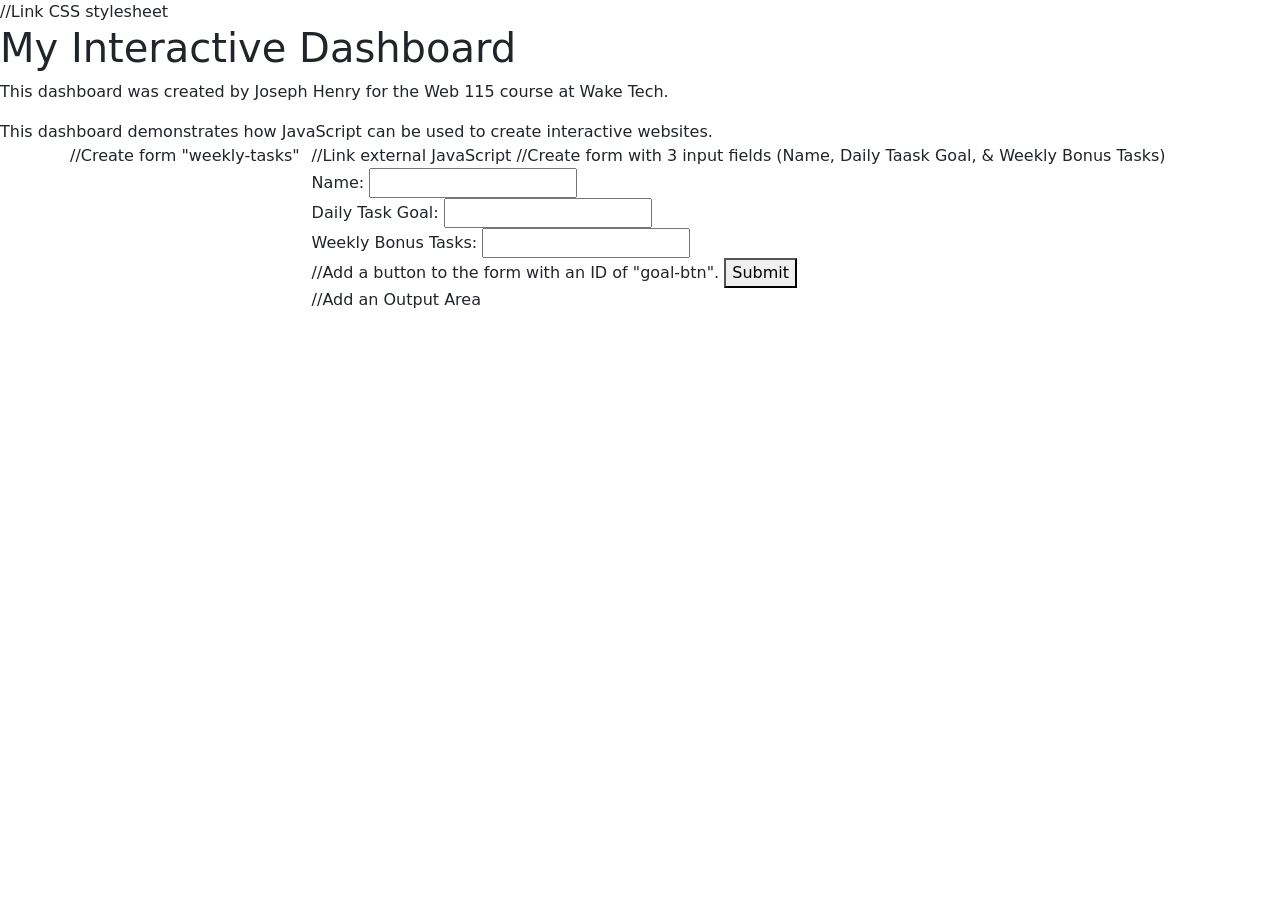
==== index.html @ 68f011b6 "Created weekly goal function and form" ====
<!DOCTYPE html>
<html lang="en">
<head>
    <meta charset="UTF-8">
    <meta name="viewport" content="width=device-width, initial-scale=1.0">
    <title>Document</title>
    
    //Link CSS stylesheet
    <link rel="stylesheet" href="css/style.css">

    <!-- Bootstrap  -->
    <link href="https://cdn.jsdelivr.net/npm/bootstrap@5.3.8/dist/css/bootstrap.min.css" rel="stylesheet" integrity="sha384-sRIl4kxILFvY47J16cr9ZwB07vP4J8+LH7qKQnuqkuIAvNWLzeN8tE5YBujZqJLB" crossorigin="anonymous">
    <script defer src="https://cdn.jsdelivr.net/npm/bootstrap@5.3.8/dist/js/bootstrap.bundle.min.js" integrity="sha384-FKyoEForCGlyvwx9Hj09JcYn3nv7wiPVlz7YYwJrWVcXK/BmnVDxM+D2scQbITxI" crossorigin="anonymous">
    </script>
</head>
<body>
        
        <h1> My Interactive Dashboard</h1>
        <p> This dashboard was created by Joseph Henry for the Web 115 course at Wake Tech.</p>

        <script> 
            document.write("This dashboard demonstrates how JavaScript can be used to create interactive websites.");
        </script>

        <noscript> Unfortunately, your web browser does not support JavaScript</noscript>
            
        

        <div class="container">
            <div class="row">

                //Create form "weekly-tasks"
                <div class="col" id="weekly-tasks">

                //Link external JavaScript
                <script src="task-manager.js"></script>
            
                //Create form with 3 input fields (Name, Daily Taask Goal, & Weekly Bonus Tasks)
                <form id = "task-form">
                    <div class=" form-group">
                        <label for="user-name">Name:</label>
                        <input type="text" id="user-name" name="userName" required>
                    </div>
                    
                    <div class="form-group">
                        <label for="daily-goal">Daily Task Goal:</label>
                        <input type="number" id="daily-goal" name="dailyGoal" min="0" required>
                    </div>

                    <div class="form-group">
                        <label for="weekly-bonus">Weekly Bonus Tasks:</label>
                        <input type="number" id="weekly-bonus" name="weeklyBonus" min="0" required>
                    </div>

                    //Add a button to the form with an ID of "goal-btn".
                    <button type="button" id="goal-btn">Submit</button>
                </form>

                //Add an Output Area
                <p id="goal-message"></p>

            </div>
        </div>
        
    </div>
       
</body>
</html>
---- css/style.css ----
body {
            background-color: blue;
            font-family: Arial
        }
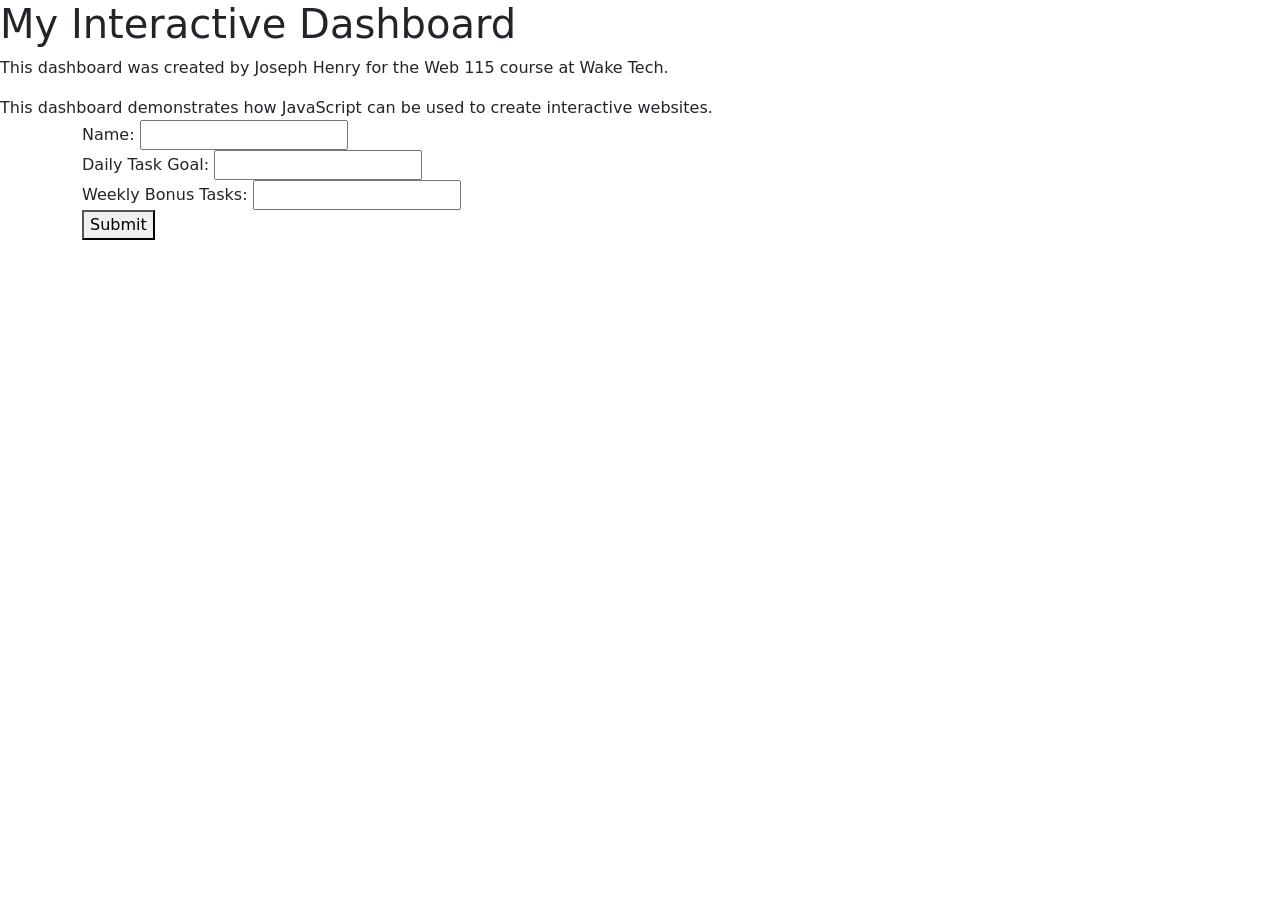
==== commit db5c449e: "Implemented working metric converter" ====
--- a/index.html
+++ b/index.html
@@ -5,7 +5,7 @@
     <meta name="viewport" content="width=device-width, initial-scale=1.0">
     <title>Document</title>
     
-    //Link CSS stylesheet
+    <!--Link CSS stylesheet-->
     <link rel="stylesheet" href="css/style.css">
 
     <!-- Bootstrap  -->
@@ -29,13 +29,13 @@
         <div class="container">
             <div class="row">
 
-                //Create form "weekly-tasks"
+                <!--Create form "weekly-tasks"-->
                 <div class="col" id="weekly-tasks">
 
-                //Link external JavaScript
+                <!--Link external JavaScript-->
                 <script src="task-manager.js"></script>
             
-                //Create form with 3 input fields (Name, Daily Taask Goal, & Weekly Bonus Tasks)
+                <!--Create form with 3 input fields (Name, Daily Taask Goal, & Weekly Bonus Tasks)-->
                 <form id = "task-form">
                     <div class=" form-group">
                         <label for="user-name">Name:</label>
@@ -52,11 +52,11 @@
                         <input type="number" id="weekly-bonus" name="weeklyBonus" min="0" required>
                     </div>
 
-                    //Add a button to the form with an ID of "goal-btn".
+                    <!--Add a button to the form with an ID of "goal-btn".-->
                     <button type="button" id="goal-btn">Submit</button>
                 </form>
 
-                //Add an Output Area
+                <!--Add an Output Area-->
                 <p id="goal-message"></p>
 
             </div>
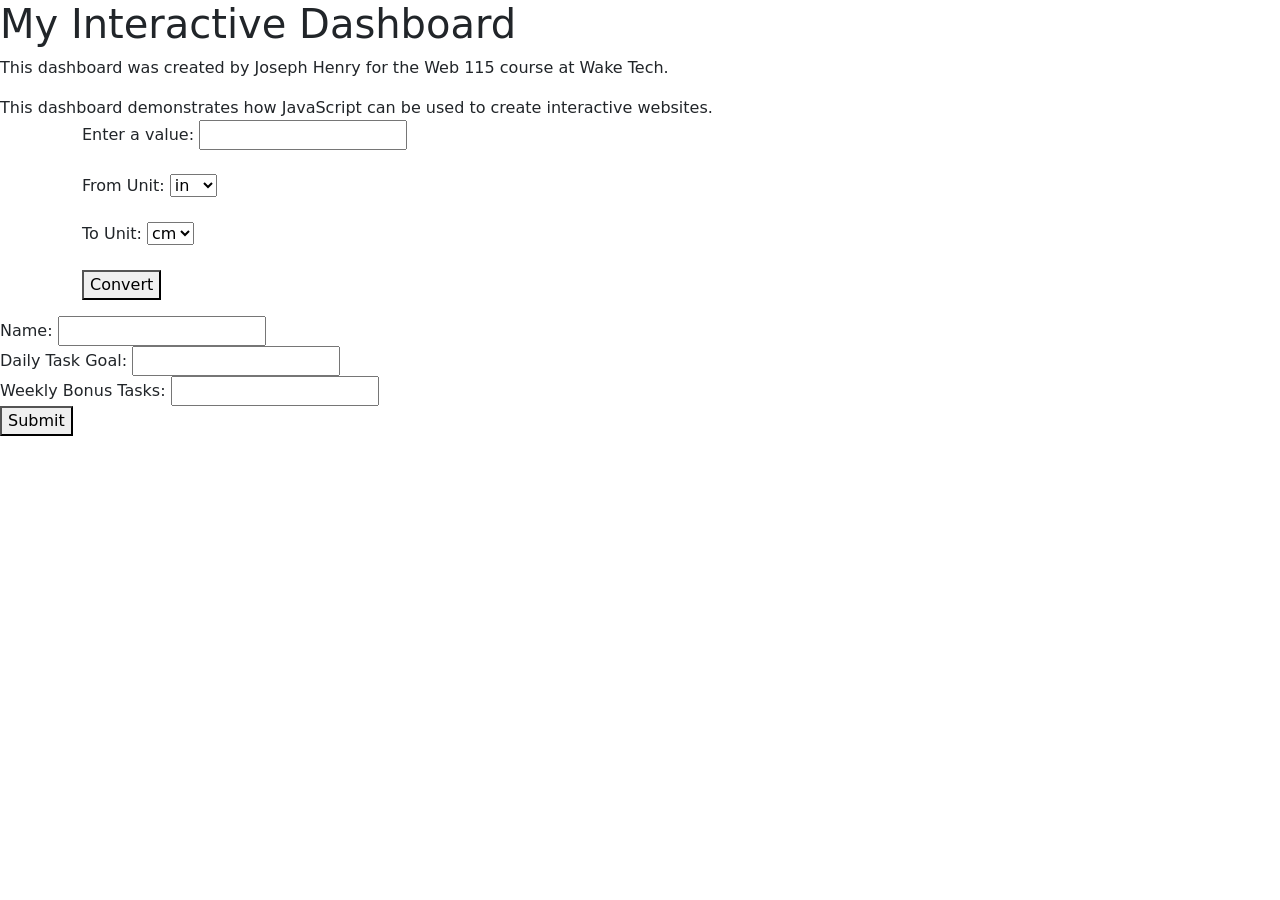
==== commit 47241c7d: "Implemented working metric converter" ====
--- a/index.html
+++ b/index.html
@@ -28,6 +28,52 @@
 
         <div class="container">
             <div class="row">
+                <div class="col" id="metric-converter">
+                    <form>
+                        <label>Enter a value: 
+                            <input id="value1" type="text">
+                        </label>
+                        
+                        <br><br>
+
+                        <label>From Unit:
+                            <select id="units1">
+                                <option value="in">in</option>
+                                <option value="ft">ft</option>
+                                <option value="yd">yd</option>
+                                <option value="mi">mi</option>
+                                <option value="cm">cm</option>
+                                <option value="m">m</option>
+                                <option value="km">km</option>
+                            </select>
+                    </label>
+                    
+                    <br><br>
+                 
+                    <label>To Unit:
+                        <select id="units2">
+                            <option value="cm">cm</option>
+                            <option value="m">m</option>
+                            <option value="km">km</option>
+                            <option value="in">in</option>
+                            <option value="ft">ft</option>
+                            <option value="yd">yd</option>
+                            <option value="mi">mi</option>
+                        </select>
+                    </label>
+                    
+                    <br><br>
+
+                    <button id="convert-button" type="submit">Convert</button>
+                    <p id="result"></p>
+                </form>
+                    <script src="metric-converter.js"></script>
+                    
+                           
+                </div>
+            </div>
+            
+        </div>
 
                 <!--Create form "weekly-tasks"-->
                 <div class="col" id="weekly-tasks">
@@ -35,7 +81,7 @@
                 <!--Link external JavaScript-->
                 <script src="task-manager.js"></script>
             
-                <!--Create form with 3 input fields (Name, Daily Taask Goal, & Weekly Bonus Tasks)-->
+                <!--Create form with 3 input fields (Name, Daily Task Goal, & Weekly Bonus Tasks)-->
                 <form id = "task-form">
                     <div class=" form-group">
                         <label for="user-name">Name:</label>
--- a/css/style.css
+++ b/css/style.css
@@ -1,5 +1,5 @@
 
         body {
-            background-color: blue;
-            font-family: Arial
+            background-color: red;
+            font-family: 'Cavolini', cursive;
         }
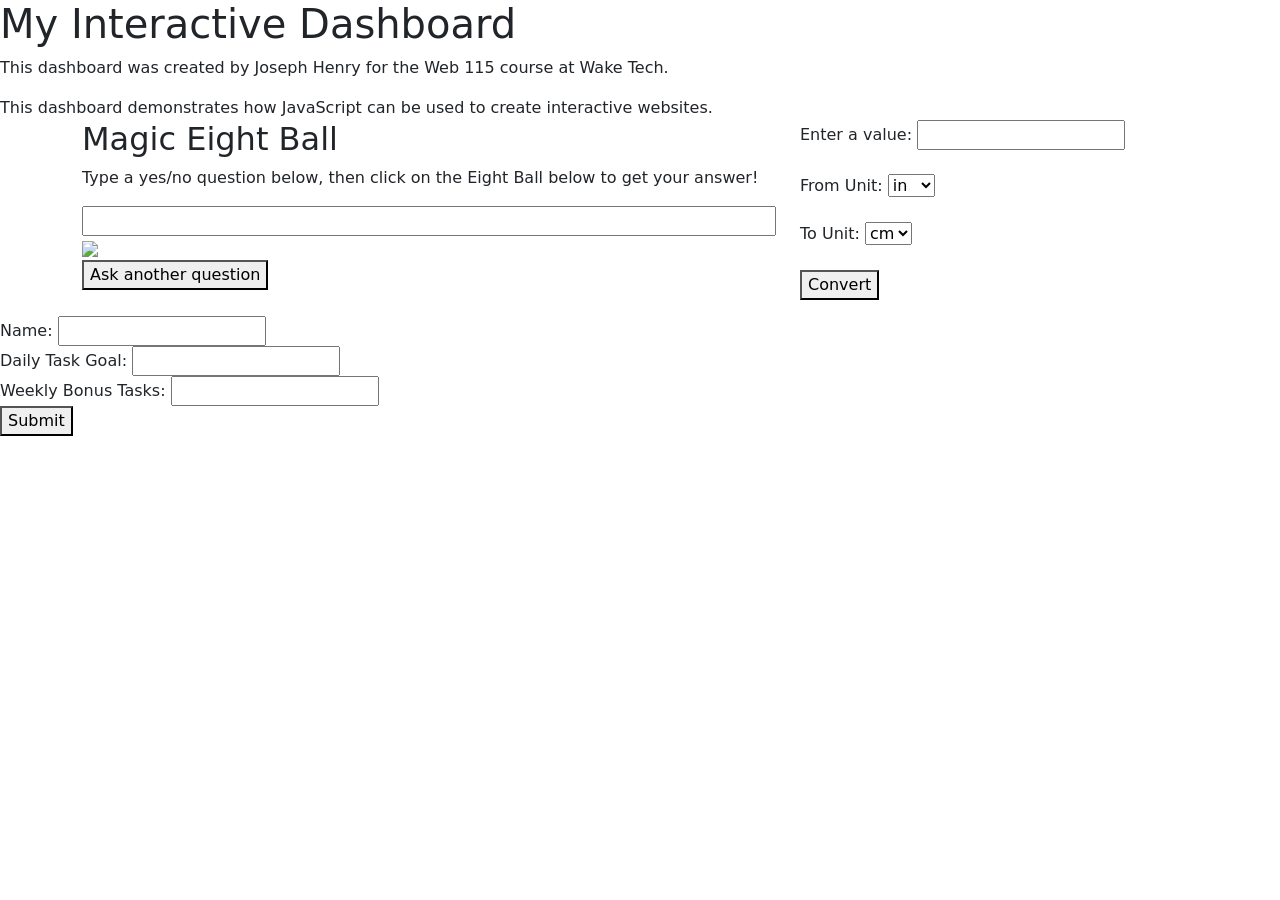
==== commit a63adaee: "Created Magic 8 Ball" ====
--- a/index.html
+++ b/index.html
@@ -3,7 +3,7 @@
 <head>
     <meta charset="UTF-8">
     <meta name="viewport" content="width=device-width, initial-scale=1.0">
-    <title>Document</title>
+    <title>My Interactive Dashboard</title>
     
     <!--Link CSS stylesheet-->
     <link rel="stylesheet" href="css/style.css">
@@ -16,19 +16,42 @@
 <body>
         
         <h1> My Interactive Dashboard</h1>
-        <p> This dashboard was created by Joseph Henry for the Web 115 course at Wake Tech.</p>
+        
+	<p>This dashboard was created by Joseph Henry for the Web 115 course at Wake Tech.</p>
 
-        <script> 
-            document.write("This dashboard demonstrates how JavaScript can be used to create interactive websites.");
-        </script>
+        <script>document.write("This dashboard demonstrates how JavaScript can be used to create interactive 	websites.");</script>
 
-        <noscript> Unfortunately, your web browser does not support JavaScript</noscript>
+        <noscript> Unfortunately, your web browser does not support JavaScript
+	</noscript>
             
         
 
         <div class="container">
             <div class="row">
-                <div class="col" id="metric-converter">
+
+	    <div class="col" id="magic-eight-ball">
+     		<script src="magic-eight-ball.js" defer></script>
+     		<link rel="stylesheet" href="css/magic-eight-ball.css">
+
+     		<h2 class="heading">Magic Eight Ball</h2>
+
+      		<form>
+
+       			<p>Type a yes/no question below, then click on the Eight Ball below to get your answer!</p>
+
+       			<input id="question" name="question" size="80">
+
+       			<div id="magicEightBall">
+
+        			<div id="circle"></div>
+        			<img id="ball" src="img/magic-eight-ball.png"/>
+       			</div>
+       			<button id="reset" name="reset" type="reset">Ask another question</button>
+      		</form>
+      		<br>
+   	    </div>
+
+            <div class="col" id="metric-converter">
                     <form>
                         <label>Enter a value: 
                             <input id="value1" type="text">
@@ -76,7 +99,7 @@
         </div>
 
                 <!--Create form "weekly-tasks"-->
-                <div class="col" id="weekly-tasks">
+        <div class="col" id="weekly-tasks">
 
                 <!--Link external JavaScript-->
                 <script src="task-manager.js"></script>
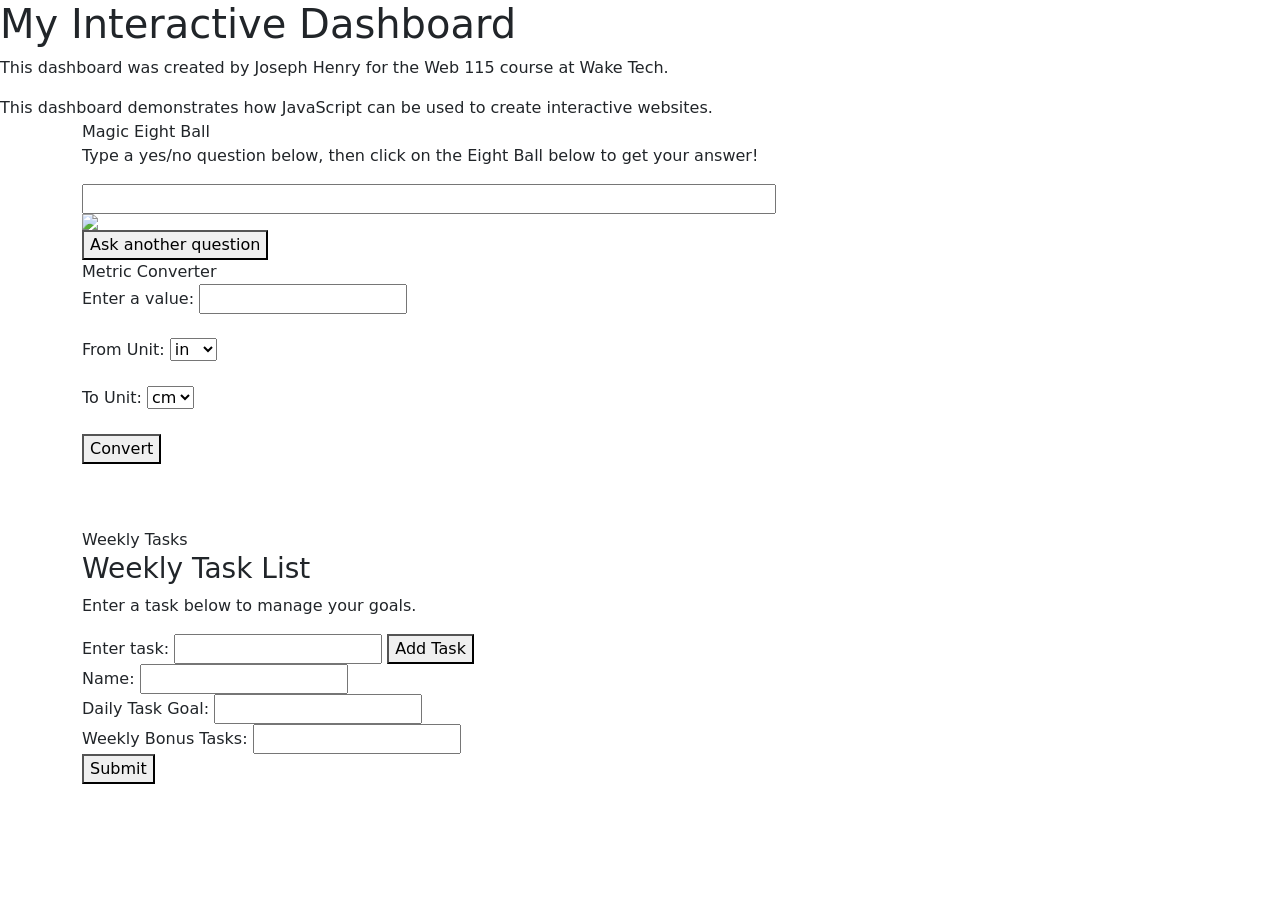
==== commit 3943138a: "UI in HTML with JS generated UL and task logic" ====
--- a/index.html
+++ b/index.html
@@ -5,8 +5,9 @@
     <meta name="viewport" content="width=device-width, initial-scale=1.0">
     <title>My Interactive Dashboard</title>
     
-    <!--Link CSS stylesheet-->
+    <!--Link CSS stylesheets-->
     <link rel="stylesheet" href="css/style.css">
+    <link rel="stylesheet" href="css/magic-eight-ball.css">
 
     <!-- Bootstrap  -->
     <link href="https://cdn.jsdelivr.net/npm/bootstrap@5.3.8/dist/css/bootstrap.min.css" rel="stylesheet" integrity="sha384-sRIl4kxILFvY47J16cr9ZwB07vP4J8+LH7qKQnuqkuIAvNWLzeN8tE5YBujZqJLB" crossorigin="anonymous">
@@ -14,52 +15,53 @@
     </script>
 </head>
 <body>
-        
+
         <h1> My Interactive Dashboard</h1>
         
-	<p>This dashboard was created by Joseph Henry for the Web 115 course at Wake Tech.</p>
+	    <p>This dashboard was created by Joseph Henry for the Web 115 course at Wake Tech.</p>
 
         <script>document.write("This dashboard demonstrates how JavaScript can be used to create interactive 	websites.");</script>
 
         <noscript> Unfortunately, your web browser does not support JavaScript
-	</noscript>
-            
-        
+	    </noscript>
 
         <div class="container">
             <div class="row">
 
-	    <div class="col" id="magic-eight-ball">
-     		<script src="magic-eight-ball.js" defer></script>
-     		<link rel="stylesheet" href="css/magic-eight-ball.css">
+	            <!--Magic 8 Ball-->
+                <div class="col" id="magic-eight-ball">	        
 
-     		<h2 class="heading">Magic Eight Ball</h2>
+     		        <h class="heading">Magic Eight Ball</h>
 
-      		<form>
+      		    <form>
 
-       			<p>Type a yes/no question below, then click on the Eight Ball below to get your answer!</p>
+       			    <p>Type a yes/no question below, then click on the Eight Ball below to get your answer!</p>
 
-       			<input id="question" name="question" size="80">
+       			    <input id="question" name="question" size="80">
 
-       			<div id="magicEightBall">
+       			    <div class="row" id="magicEightBall">
+                        <div id="circle"></div>
+        			    <img id="ball" src="magic-eight-ball.png"/>
+       			    </div>
 
-        			<div id="circle"></div>
-        			<img id="ball" src="img/magic-eight-ball.png"/>
-       			</div>
-       			<button id="reset" name="reset" type="reset">Ask another question</button>
-      		</form>
-      		<br>
+       			    <button id="reset" name="reset" type="reset">Ask another question</button>
+      		    </form>      
+
    	    </div>
 
-            <div class="col" id="metric-converter">
-                    <form>
-                        <label>Enter a value: 
-                            <input id="value1" type="text">
-                        </label>
+        <!--Metric Converter-->    
+        <div class="row" id="metric-converter">
+            
+            <h class="heading">Metric Converter</h2>
+            <form>
+                <label>Enter a value: 
+                       <input id="value1" type="text">
+                </label>
                         
                         <br><br>
 
-                        <label>From Unit:
+                        <label>
+                            From Unit:
                             <select id="units1">
                                 <option value="in">in</option>
                                 <option value="ft">ft</option>
@@ -69,11 +71,12 @@
                                 <option value="m">m</option>
                                 <option value="km">km</option>
                             </select>
-                    </label>
+                        </label>
                     
-                    <br><br>
+                        <br><br>
                  
-                    <label>To Unit:
+                    <label>
+                        To Unit:
                         <select id="units2">
                             <option value="cm">cm</option>
                             <option value="m">m</option>
@@ -87,38 +90,50 @@
                     
                     <br><br>
 
-                    <button id="convert-button" type="submit">Convert</button>
+                    <button id="convert-button" type="button">Convert</button>
                     <p id="result"></p>
-                </form>
-                    <script src="metric-converter.js"></script>
+            </form>
+            
+                                            
+        </div>
+            
+    </div>
+
+<br></br>
+
+        <!--Create form "Weekly Tasks"-->
+        <div class="row" id="weekly-tasks">
+            <h class="heading">Weekly Tasks</h>
+            
+            <!--Add new divider with id of task-list-->
+            <div class="row" id="task-list">
+                
+                <!--Add h3 header "Weekly Task List"-->
+                <h3 class="heading">Weekly Task List</h3> 
                     
-                           
-                </div>
-            </div>
-            
-        </div>
+                    <p>Enter a task below to manage your goals.</p>
+                    
+                    <form>
+                        <label for="task-name"> Enter task:</label>
+                        <input type="text" id="task-name" name="task-name">
+                        <button type="button" id="add-task">Add Task</button>
+                    </form>
 
-                <!--Create form "weekly-tasks"-->
-        <div class="col" id="weekly-tasks">
-
-                <!--Link external JavaScript-->
-                <script src="task-manager.js"></script>
-            
                 <!--Create form with 3 input fields (Name, Daily Task Goal, & Weekly Bonus Tasks)-->
                 <form id = "task-form">
                     <div class=" form-group">
-                        <label for="user-name">Name:</label>
-                        <input type="text" id="user-name" name="userName" required>
+                        <label for="userName">Name:</label>
+                        <input type="text" id="userName" name="userName" required>
                     </div>
                     
                     <div class="form-group">
-                        <label for="daily-goal">Daily Task Goal:</label>
-                        <input type="number" id="daily-goal" name="dailyGoal" min="0" required>
+                        <label for="dailyGoal">Daily Task Goal:</label>
+                        <input type="number" id="dailyGoal" name="dailyGoal" min="0" required>
                     </div>
 
                     <div class="form-group">
-                        <label for="weekly-bonus">Weekly Bonus Tasks:</label>
-                        <input type="number" id="weekly-bonus" name="weeklyBonus" min="0" required>
+                        <label for="bonusTasks">Weekly Bonus Tasks:</label>
+                        <input type="number" id="bonusTasks" name="bonusTasks" min="0" required>
                     </div>
 
                     <!--Add a button to the form with an ID of "goal-btn".-->
@@ -129,9 +144,14 @@
                 <p id="goal-message"></p>
 
             </div>
+
+            </div>
+            
         </div>
         
-    </div>
-       
+ 
+    <script src="js/magic-eight-ball.js" defer></script>
+    <script src="js/metric-converter.js" defer></script>
+    <script src="js/task-manager.js"></script>  
 </body>
 </html>
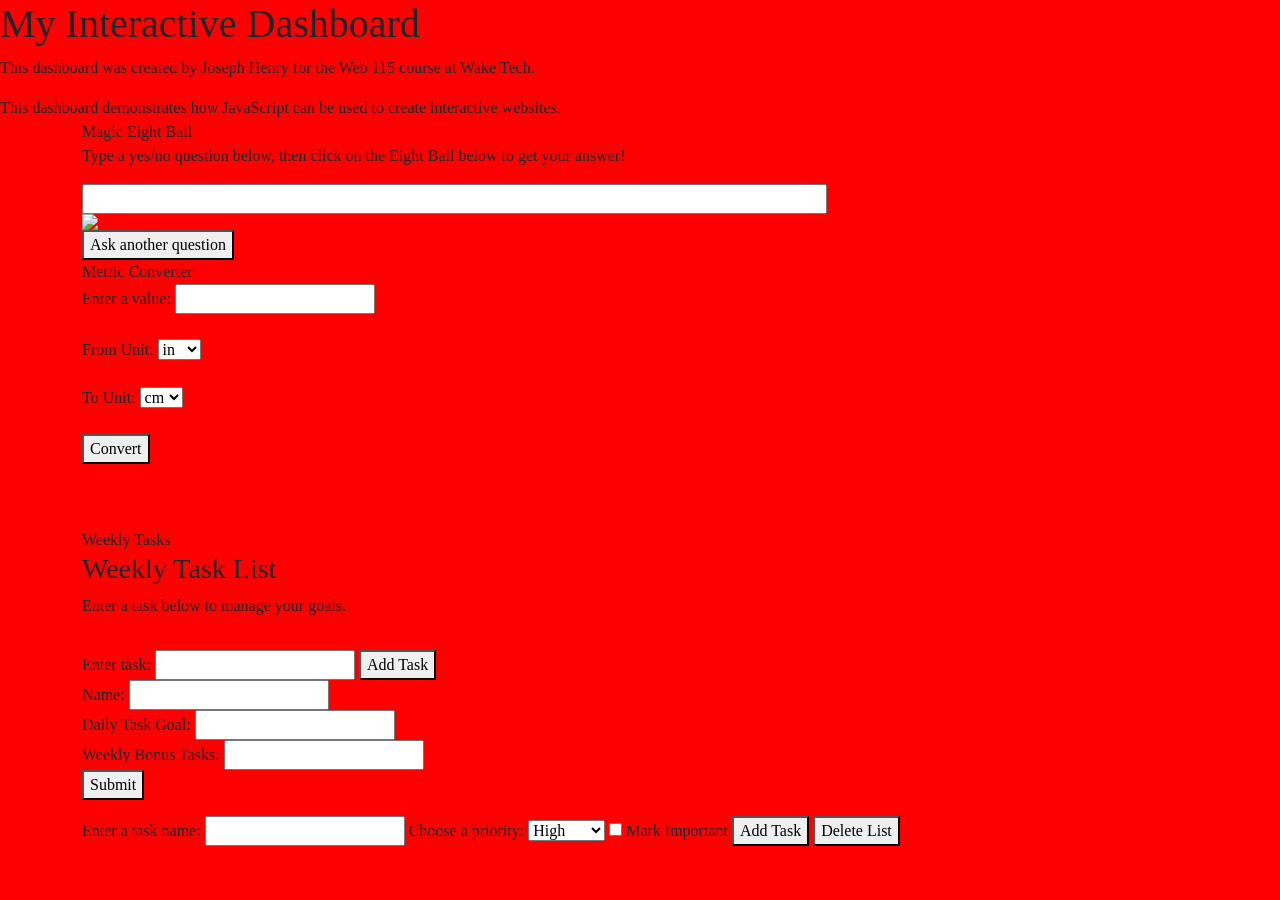
==== commit 47814771: "Added Drop Menu with priority options" ====
--- a/index.html
+++ b/index.html
@@ -4,10 +4,6 @@
     <meta charset="UTF-8">
     <meta name="viewport" content="width=device-width, initial-scale=1.0">
     <title>My Interactive Dashboard</title>
-    
-    <!--Link CSS stylesheets-->
-    <link rel="stylesheet" href="css/style.css">
-    <link rel="stylesheet" href="css/magic-eight-ball.css">
 
     <!-- Bootstrap  -->
     <link href="https://cdn.jsdelivr.net/npm/bootstrap@5.3.8/dist/css/bootstrap.min.css" rel="stylesheet" integrity="sha384-sRIl4kxILFvY47J16cr9ZwB07vP4J8+LH7qKQnuqkuIAvNWLzeN8tE5YBujZqJLB" crossorigin="anonymous">
@@ -99,11 +95,14 @@
             
     </div>
 
-<br></br>
+<br></br> 
 
         <!--Create form "Weekly Tasks"-->
         <div class="row" id="weekly-tasks">
             <h class="heading">Weekly Tasks</h>
+            
+            <!--Add new divider with id of task-list-->
+            <div class="row" id="task-list">
             
             <!--Add new divider with id of task-list-->
             <div class="row" id="task-list">
@@ -112,6 +111,8 @@
                 <h3 class="heading">Weekly Task List</h3> 
                     
                     <p>Enter a task below to manage your goals.</p>
+		   
+		    <ul id="user-tasks"></ul>
                     
                     <form>
                         <label for="task-name"> Enter task:</label>
@@ -143,6 +144,23 @@
                 <!--Add an Output Area-->
                 <p id="goal-message"></p>
 
+                                <form>
+                    <label for="task-name2"> Enter a task name:</label>
+                    <input type="text" id="task-name2" name="task-name2">
+                    <label for="task-priority">Choose a priority:</label>
+                        <select name="task-priority" id="task-priority">
+                        <option value="High">High</option>
+                        <option value="Medium">Medium</option>
+                        <option value="Low">Low</option>
+                        </select>
+                        <!--A checkbox for marking a task as important-->
+                        <input type="checkbox" id="its-important" name="itsImportant">
+                        <label for="its-important">Mark Important</label>
+                        <!--A submit button to add the task to the list-->
+                        <button type="button" id="task-button">Add Task</button>
+                        <!--A  delete list button to remove the entire list-->
+                        <button type="button" id="delete-list">Delete  List</button>
+
             </div>
 
             </div>
@@ -152,6 +170,10 @@
  
     <script src="js/magic-eight-ball.js" defer></script>
     <script src="js/metric-converter.js" defer></script>
-    <script src="js/task-manager.js"></script>  
+    <script src="js/task-manager.js"></script>
+    
+    <!--Link CSS stylesheets-->
+    <link rel="stylesheet" href="css/style.css">
+    <link rel="stylesheet" href="css/magic-eight-ball.css">
 </body>
 </html>
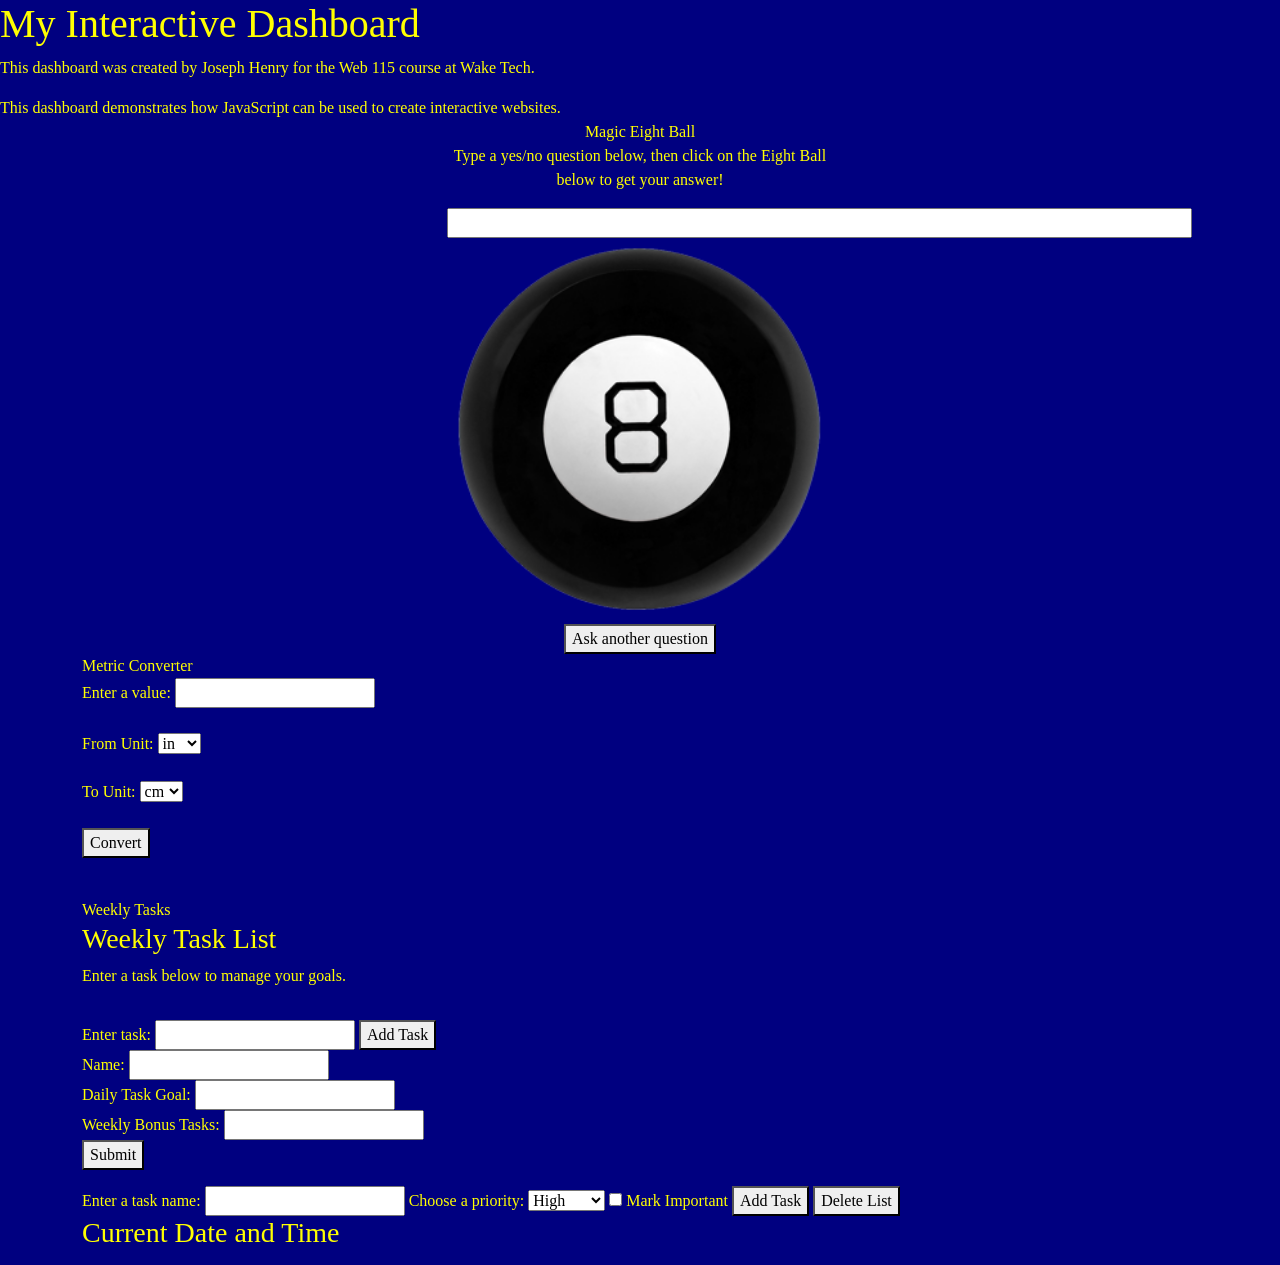
==== commit 4d5d41bf: "Added time clock" ====
--- a/index.html
+++ b/index.html
@@ -4,26 +4,24 @@
     <meta charset="UTF-8">
     <meta name="viewport" content="width=device-width, initial-scale=1.0">
     <title>My Interactive Dashboard</title>
-
     <!-- Bootstrap  -->
     <link href="https://cdn.jsdelivr.net/npm/bootstrap@5.3.8/dist/css/bootstrap.min.css" rel="stylesheet" integrity="sha384-sRIl4kxILFvY47J16cr9ZwB07vP4J8+LH7qKQnuqkuIAvNWLzeN8tE5YBujZqJLB" crossorigin="anonymous">
-    <script defer src="https://cdn.jsdelivr.net/npm/bootstrap@5.3.8/dist/js/bootstrap.bundle.min.js" integrity="sha384-FKyoEForCGlyvwx9Hj09JcYn3nv7wiPVlz7YYwJrWVcXK/BmnVDxM+D2scQbITxI" crossorigin="anonymous">
-    </script>
+    <script defer src="https://cdn.jsdelivr.net/npm/bootstrap@5.3.8/dist/js/bootstrap.bundle.min.js" integrity="sha384-FKyoEForCGlyvwx9Hj09JcYn3nv7wiPVlz7YYwJrWVcXK/BmnVDxM+D2scQbITxI" crossorigin="anonymous"></script>
 </head>
+
 <body>
 
         <h1> My Interactive Dashboard</h1>
         
 	    <p>This dashboard was created by Joseph Henry for the Web 115 course at Wake Tech.</p>
 
-        <script>document.write("This dashboard demonstrates how JavaScript can be used to create interactive 	websites.");</script>
+        <script>document.write("This dashboard demonstrates how JavaScript can be used to create interactive websites.");</script>
 
-        <noscript> Unfortunately, your web browser does not support JavaScript
-	    </noscript>
+        <noscript> Unfortunately, your web browser does not support JavaScript</noscript>
 
         <div class="container">
             <div class="row">
-
+                <br>
 	            <!--Magic 8 Ball-->
                 <div class="col" id="magic-eight-ball">	        
 
@@ -95,7 +93,7 @@
             
     </div>
 
-<br></br> 
+<br>
 
         <!--Create form "Weekly Tasks"-->
         <div class="row" id="weekly-tasks">
@@ -164,16 +162,29 @@
             </div>
 
             </div>
+        <br>
+        
+        <!-- Digital Clock -->
+            <div class="col" id="digital-clock">
+                <h3 class="heading">Current Date and Time</h3>
+                <div id="clock-face"></div>
+                <p id="calendar-date"></p>              
+            </div>
             
         </div>
+
+
+    </div>
         
  
     <script src="js/magic-eight-ball.js" defer></script>
     <script src="js/metric-converter.js" defer></script>
     <script src="js/task-manager.js"></script>
+    <script src="js/digital-clock.js" defer></script>
     
     <!--Link CSS stylesheets-->
     <link rel="stylesheet" href="css/style.css">
     <link rel="stylesheet" href="css/magic-eight-ball.css">
+    <link rel="stylesheet" href="css/digital-clock.css">
 </body>
 </html>
--- a/css/style.css
+++ b/css/style.css
@@ -1,5 +1,6 @@
 
         body {
-            background-color: red;
-            font-family: 'Cavolini', cursive;
+            background-color: navy;
+            
+            font-family: 'Comic Sans MS', cursive; color: yellow
         }
--- a/css/magic-eight-ball.css
+++ b/css/magic-eight-ball.css
@@ -0,0 +1,43 @@
+
+#magic-eight-ball {
+  max-width: 410px;
+  text-align: center;
+  margin: auto;
+}
+
+#circle {
+  font-size: 12pt;
+  background-color: white;
+  color: black;
+  position: absolute;
+  margin-left: 70px;
+  margin-top: 70px;
+  height: 150px;
+  width: 150px;
+  border-radius: 50%;
+  text-wrap: wrap;
+  display: none;
+}
+
+
+img:active {
+  animation: shake 1s;
+  animation-iteration-count: infinite;
+}
+
+img:visited {
+  animation: none;
+}
+@keyframes shake {
+  0% { transform: translate(1px, 1px) rotate(0deg);  }
+  10% { transform: translate(-1px, -2px) rotate(-1deg); }
+  20% { transform: translate(-3px, 0px) rotate(1deg); }
+  30% { transform: translate(3px, 2px) rotate(0deg); }
+  40% { transform: translate(1px, -1px) rotate(1deg); }
+  50% { transform: translate(-1px, 2px) rotate(-1deg); }
+  60% { transform: translate(-3px, 1px) rotate(0deg); }
+  70% { transform: translate(3px, 1px) rotate(-1deg); }
+  80% { transform: translate(-1px, -1px) rotate(1deg); }
+  90% { transform: translate(1px, 2px) rotate(0deg); }
+  100% { transform: translate(1px, -2px) rotate(-1deg); }
+}
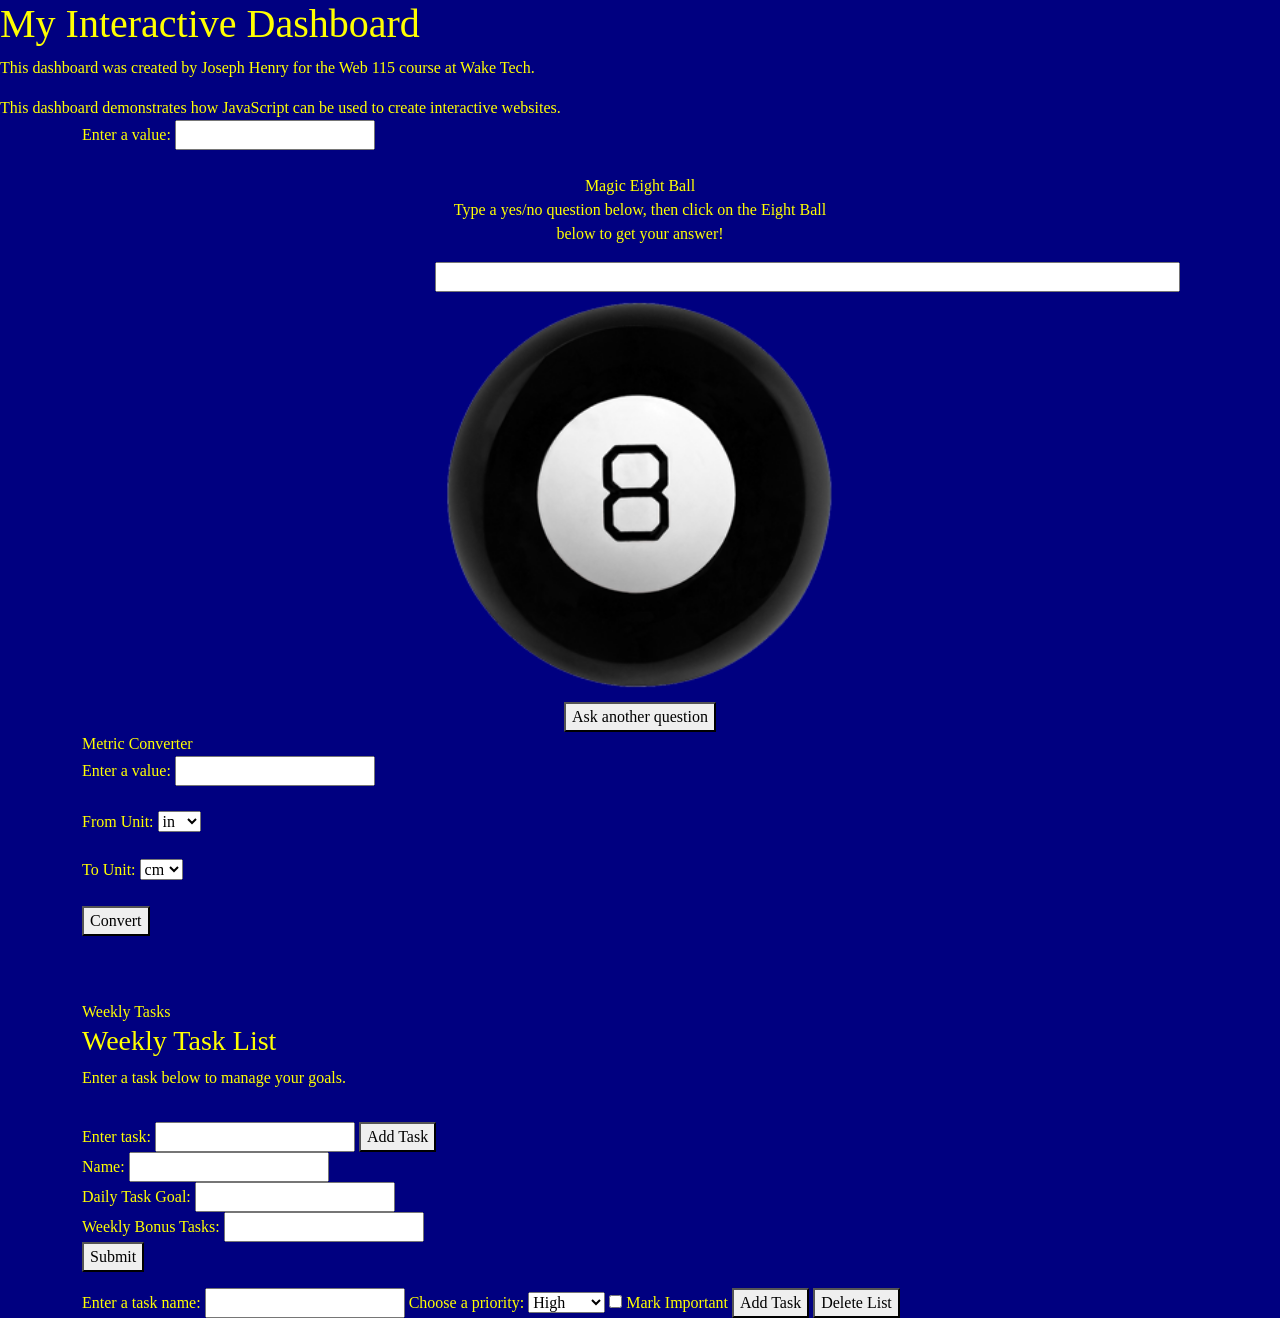
==== commit 8c0696e8: "Troubleshooting Push/Pull/Sync Issues" ====
--- a/index.html
+++ b/index.html
@@ -4,24 +4,33 @@
     <meta charset="UTF-8">
     <meta name="viewport" content="width=device-width, initial-scale=1.0">
     <title>My Interactive Dashboard</title>
+
     <!-- Bootstrap  -->
     <link href="https://cdn.jsdelivr.net/npm/bootstrap@5.3.8/dist/css/bootstrap.min.css" rel="stylesheet" integrity="sha384-sRIl4kxILFvY47J16cr9ZwB07vP4J8+LH7qKQnuqkuIAvNWLzeN8tE5YBujZqJLB" crossorigin="anonymous">
-    <script defer src="https://cdn.jsdelivr.net/npm/bootstrap@5.3.8/dist/js/bootstrap.bundle.min.js" integrity="sha384-FKyoEForCGlyvwx9Hj09JcYn3nv7wiPVlz7YYwJrWVcXK/BmnVDxM+D2scQbITxI" crossorigin="anonymous"></script>
+    <script defer src="https://cdn.jsdelivr.net/npm/bootstrap@5.3.8/dist/js/bootstrap.bundle.min.js" integrity="sha384-FKyoEForCGlyvwx9Hj09JcYn3nv7wiPVlz7YYwJrWVcXK/BmnVDxM+D2scQbITxI" crossorigin="anonymous">
+    </script>
 </head>
-
 <body>
 
         <h1> My Interactive Dashboard</h1>
         
 	    <p>This dashboard was created by Joseph Henry for the Web 115 course at Wake Tech.</p>
 
-        <script>document.write("This dashboard demonstrates how JavaScript can be used to create interactive websites.");</script>
+        <script>document.write("This dashboard demonstrates how JavaScript can be used to create interactive 	websites.");</script>
 
-        <noscript> Unfortunately, your web browser does not support JavaScript</noscript>
+        <noscript> Unfortunately, your web browser does not support JavaScript
+	    </noscript>
 
         <div class="container">
             <div class="row">
-                <br>
+                <div class="col" id="metric-converter"></div>
+                    <form>
+                        <label>Enter a value: 
+                            <input id="value1" type="text">
+                        </label>
+                        
+                        <br><br>
+
 	            <!--Magic 8 Ball-->
                 <div class="col" id="magic-eight-ball">	        
 
@@ -93,7 +102,7 @@
             
     </div>
 
-<br>
+<br></br> 
 
         <!--Create form "Weekly Tasks"-->
         <div class="row" id="weekly-tasks">
@@ -162,29 +171,16 @@
             </div>
 
             </div>
-        <br>
-        
-        <!-- Digital Clock -->
-            <div class="col" id="digital-clock">
-                <h3 class="heading">Current Date and Time</h3>
-                <div id="clock-face"></div>
-                <p id="calendar-date"></p>              
-            </div>
             
         </div>
-
-
-    </div>
         
  
     <script src="js/magic-eight-ball.js" defer></script>
     <script src="js/metric-converter.js" defer></script>
     <script src="js/task-manager.js"></script>
-    <script src="js/digital-clock.js" defer></script>
     
     <!--Link CSS stylesheets-->
     <link rel="stylesheet" href="css/style.css">
     <link rel="stylesheet" href="css/magic-eight-ball.css">
-    <link rel="stylesheet" href="css/digital-clock.css">
 </body>
 </html>
